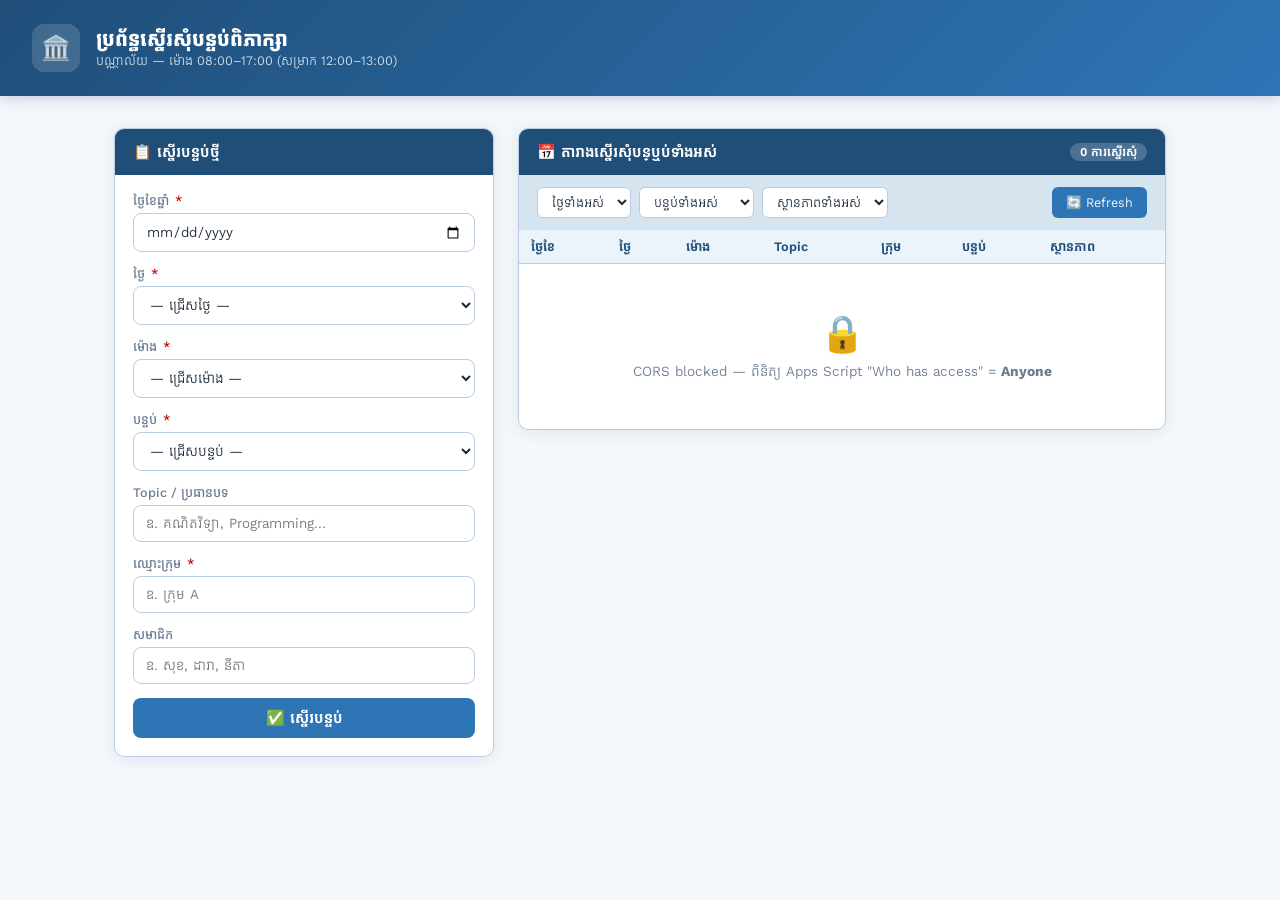
==== index.html @ 0c38d50a "Update again" ====
<!DOCTYPE html>
<html lang="km">
<head>
<meta charset="UTF-8">
<meta name="viewport" content="width=device-width, initial-scale=1.0">
<title>ប្រព័ន្ធកក់បន្ទប់ – បណ្ណាល័យ</title>
<style>
  @import url('https://fonts.googleapis.com/css2?family=Kantumruy+Pro:wght@300;400;500;600;700&display=swap');
  :root {
    --navy:#1F4E79;--blue:#2E75B6;--sky:#D6E4F0;--green:#1E6B3C;
    --green-bg:#D4EDDA;--amber:#7D5A00;--amber-bg:#FFF3CD;
    --red:#C00000;--red-bg:#FFCCCC;--white:#FFFFFF;--bg:#F4F7FB;
    --border:#B8CCE4;--text:#1a2a3a;--muted:#6b7c93;
    --radius:10px;--shadow:0 2px 16px rgba(31,78,121,0.10);
  }
  *{box-sizing:border-box;margin:0;padding:0;}
  body{font-family:'Kantumruy Pro',sans-serif;background:var(--bg);color:var(--text);min-height:100vh;}
  header{background:linear-gradient(135deg,var(--navy) 0%,var(--blue) 100%);color:white;padding:1.5rem 2rem;display:flex;align-items:center;gap:1rem;box-shadow:0 2px 12px rgba(31,78,121,0.25);}
  header .logo{width:48px;height:48px;background:rgba(255,255,255,0.15);border-radius:12px;display:flex;align-items:center;justify-content:center;font-size:24px;}
  header h1{font-size:20px;font-weight:700;}
  header p{font-size:13px;opacity:0.8;margin-top:2px;}
  main{max-width:1100px;margin:0 auto;padding:2rem 1.5rem;display:grid;grid-template-columns:380px 1fr;gap:1.5rem;align-items:start;}
  @media(max-width:800px){main{grid-template-columns:1fr;}}
  .card{background:white;border-radius:var(--radius);box-shadow:var(--shadow);border:1px solid var(--border);overflow:hidden;}
  .card-header{background:var(--navy);color:white;padding:14px 18px;font-size:15px;font-weight:600;display:flex;align-items:center;gap:8px;}
  .card-body{padding:18px;}
  .field{margin-bottom:14px;}
  .field label{display:block;font-size:13px;font-weight:500;color:var(--muted);margin-bottom:5px;}
  .field label span.req{color:var(--red);margin-left:2px;}
  .field select,.field input{width:100%;padding:9px 12px;border:1.5px solid var(--border);border-radius:8px;font-size:14px;font-family:'Kantumruy Pro',sans-serif;background:white;color:var(--text);transition:border-color .2s;outline:none;}
  .field select:focus,.field input:focus{border-color:var(--blue);}
  .btn{width:100%;padding:11px;border:none;border-radius:8px;font-size:15px;font-weight:600;font-family:'Kantumruy Pro',sans-serif;cursor:pointer;transition:opacity .2s,transform .1s;}
  .btn:active{transform:scale(.98);}
  .btn-primary{background:var(--blue);color:white;}
  .btn-primary:hover{opacity:.88;}
  .btn-primary:disabled{opacity:.5;cursor:not-allowed;}
  .alert{padding:11px 14px;border-radius:8px;font-size:13px;margin-top:12px;display:none;line-height:1.6;}
  .alert.show{display:block;}
  .alert-error{background:var(--red-bg);color:var(--red);border:1px solid #f5c6cb;}
  .alert-success{background:var(--green-bg);color:var(--green);border:1px solid #c3e6cb;}
  .alert-warning{background:var(--amber-bg);color:var(--amber);border:1px solid #ffeeba;}
  .table-header{display:flex;align-items:center;justify-content:space-between;padding:14px 18px;background:var(--navy);color:white;}
  .table-header h2{font-size:15px;font-weight:600;}
  .badge-count{background:rgba(255,255,255,0.2);border-radius:20px;padding:2px 10px;font-size:12px;font-weight:600;}
  .filter-bar{padding:12px 18px;background:var(--sky);display:flex;gap:8px;flex-wrap:wrap;}
  .filter-bar select,.filter-bar input{padding:6px 10px;border:1px solid var(--border);border-radius:6px;font-size:13px;font-family:'Kantumruy Pro',sans-serif;background:white;color:var(--text);}
  .btn-refresh{padding:6px 14px;background:var(--blue);color:white;border:none;border-radius:6px;font-size:13px;font-family:'Kantumruy Pro',sans-serif;cursor:pointer;margin-left:auto;}
  .btn-refresh:hover{opacity:.85;}
  .table-wrap{overflow-x:auto;}
  table{width:100%;border-collapse:collapse;font-size:13px;}
  th{background:#EBF3FB;color:var(--navy);font-weight:600;padding:9px 12px;text-align:left;border-bottom:1.5px solid var(--border);white-space:nowrap;}
  td{padding:9px 12px;border-bottom:1px solid #EEF4F9;color:var(--text);vertical-align:middle;}
  tr:last-child td{border-bottom:none;}
  tr:hover td{background:#F7FAFD;}
  .badge{display:inline-block;padding:3px 10px;border-radius:20px;font-size:12px;font-weight:600;white-space:nowrap;}
  .badge-booked{background:var(--green-bg);color:var(--green);}
  .badge-free{background:var(--amber-bg);color:var(--amber);}
  .room-chip{display:inline-block;background:var(--sky);color:var(--navy);border-radius:6px;padding:2px 8px;font-weight:600;font-size:12px;}
  .empty-state{text-align:center;padding:2.5rem 1rem;color:var(--muted);font-size:14px;}
  .empty-state .icon{font-size:36px;margin-bottom:8px;}
  .loader{display:inline-block;width:16px;height:16px;border:2px solid rgba(255,255,255,0.4);border-top-color:white;border-radius:50%;animation:spin .6s linear infinite;vertical-align:-3px;margin-right:6px;}
  @keyframes spin{to{transform:rotate(360deg);}}
</style>
</head>
<body>

<header>
  <div class="logo">🏛️</div>
  <div>
    <h1>ប្រព័ន្ធស្នើរសុំបន្ទប់ពិភាក្សា</h1>
    <p>បណ្ណាល័យ — ម៉ោង 08:00–17:00 (សម្រាក 12:00–13:00)</p>
  </div>
</header>

<main>
  <!-- Booking Form -->
  <div class="card">
    <div class="card-header">📋 ស្នើរបន្ទប់ថ្មី</div>
    <div class="card-body">
      <div class="field">
        <label>ថ្ងៃខែឆ្នាំ <span class="req">*</span></label>
        <input type="date" id="f-date">
      </div>
      <div class="field">
        <label>ថ្ងៃ <span class="req">*</span></label>
        <select id="f-day">
          <option value="">— ជ្រើសថ្ងៃ —</option>
          <option>ចន្ទ</option><option>អង្គារ</option><option>ពុធ</option>
          <option>ព្រហស្បតិ៍</option><option>សុក្រ</option><option>សៅរ៍</option>
        </select>
      </div>
      <div class="field">
        <label>ម៉ោង <span class="req">*</span></label>
        <select id="f-time">
          <option value="">— ជ្រើសម៉ោង —</option>
          <option>08:00–10:00</option><option>10:00–12:00</option>
          <option>13:00–15:00</option><option>15:00–17:00</option>
        </select>
      </div>
      <div class="field">
        <label>បន្ទប់ <span class="req">*</span></label>
        <select id="f-room">
          <option value="">— ជ្រើសបន្ទប់ —</option>
          <option>R-01 (6 នាក់)</option>
          <option>R-02 (8 នាក់)</option>
          <option>R-03 (10 នាក់)</option>
        </select>
      </div>
      <div class="field">
        <label>Topic / ប្រធានបទ</label>
        <input type="text" id="f-topic" placeholder="ឧ. គណិតវិទ្យា, Programming...">
      </div>
      <div class="field">
        <label>ឈ្មោះក្រុម <span class="req">*</span></label>
        <input type="text" id="f-group" placeholder="ឧ. ក្រុម A">
      </div>
      <div class="field">
        <label>សមាជិក</label>
        <input type="text" id="f-members" placeholder="ឧ. សុខ, ដារា, នីតា">
      </div>
      <button class="btn btn-primary" id="btn-submit" onclick="submitBooking()">✅ ស្នើរបន្ទប់</button>
      <div class="alert alert-error"   id="alert-err"></div>
      <div class="alert alert-success" id="alert-ok"></div>
      <div class="alert alert-warning" id="alert-warn"></div>
    </div>
  </div>

  <!-- Booking Table -->
  <div class="card">
    <div class="table-header">
      <h2>📅 តារាងស្នើរសុំបន្ឬប់ទាំងអស់</h2>
      <span class="badge-count" id="count-badge">0 ការស្នើរសុំ</span>
    </div>
    <div class="filter-bar">
      <select id="filter-day" onchange="applyFilter()">
        <option value="">ថ្ងៃទាំងអស់</option>
        <option>ចន្ទ</option><option>អង្គារ</option><option>ពុធ</option>
        <option>ព្រហស្បតិ៍</option><option>សុក្រ</option><option>សៅរ៍</option>
      </select>
      <select id="filter-room" onchange="applyFilter()">
        <option value="">បន្ទប់ទាំងអស់</option>
        <option>R-01 (6 នាក់)</option>
        <option>R-02 (8 នាក់)</option>
      </select>
      <select id="filter-status" onchange="applyFilter()">
        <option value="">ស្ថានភាពទាំងអស់</option>
        <option>ស្នើរសុំបន្ទប់ហើយ</option><option>ទំនេរ</option>
      </select>
      <button class="btn-refresh" onclick="loadBookings()">🔄 Refresh</button>
    </div>
    <div class="table-wrap">
      <table>
        <thead>
          <tr>
            <th>ថ្ងៃខែ</th><th>ថ្ងៃ</th><th>ម៉ោង</th>
            <th>Topic</th><th>ក្រុម</th><th>បន្ទប់</th><th>ស្ថានភាព</th>
          </tr>
        </thead>
        <tbody id="tbl-body">
          <tr><td colspan="7"><div class="empty-state"><div class="icon">⏳</div><div>កំពុង load...</div></div></td></tr>
        </tbody>
      </table>
    </div>
  </div>
</main>

<script>
var SCRIPT_URL = 'https://script.google.com/macros/s/AKfycbzOB6Q80eh7KABULQkiF4TGXWD-tvDrTvNHUpwIGBp0Jd0R6yxKSoYx-PS1yWmcgbPE/exec';

window.addEventListener('DOMContentLoaded', function() {
  document.getElementById('f-date').addEventListener('change', function() {
    var days = ['អាទិត្យ','ចន្ទ','អង្គារ','ពុធ','ព្រហស្បតិ៍','សុក្រ','សៅរ៍'];
    var d = new Date(this.value);
    var dayName = days[d.getDay()];
    var sel = document.getElementById('f-day');
    for (var i = 0; i < sel.options.length; i++) {
      if (sel.options[i].text === dayName) { sel.value = dayName; break; }
    }
  });
  loadBookings();
});

function showAlert(type, msg) {
  ['err','ok','warn'].forEach(function(t) {
    var el = document.getElementById('alert-'+t);
    el.classList.remove('show'); el.innerHTML = '';
  });
  var el = document.getElementById('alert-'+type);
  el.innerHTML = msg; el.classList.add('show');
  setTimeout(function(){ el.classList.remove('show'); }, 6000);
}

function submitBooking() {
  var dateVal    = document.getElementById('f-date').value;
  var dayVal     = document.getElementById('f-day').value;
  var timeVal    = document.getElementById('f-time').value;
  var roomVal    = document.getElementById('f-room').value;
  var topicVal   = document.getElementById('f-topic').value.trim();
  var groupVal   = document.getElementById('f-group').value.trim();
  var membersVal = document.getElementById('f-members').value.trim();

  if (!dateVal || !dayVal || !timeVal || !roomVal || !groupVal) {
    showAlert('err','⚠️ សូមបំពេញព័ត៌មានចាំបាច់: ថ្ងៃខែ, ថ្ងៃ, ម៉ោង, បន្ទប់, ឈ្មោះក្រុម');
    return;
  }

  var d = new Date(dateVal);
  var formatted = ('0'+d.getDate()).slice(-2)+'/'+('0'+(d.getMonth()+1)).slice(-2)+'/'+d.getFullYear();

  var btn = document.getElementById('btn-submit');
  btn.disabled = true;
  btn.innerHTML = '<span class="loader"></span>កំពុងកក់...';

  var payload = {
    date: formatted, day: dayVal, time: timeVal,
    topic: topicVal||'—', group: groupVal,
    members: membersVal||'—', room: roomVal
  };

  fetch(SCRIPT_URL, {
    method: 'POST', mode: 'no-cors',
    headers: {'Content-Type':'application/json'},
    body: JSON.stringify(payload)
  })
  .then(function() {
    showAlert('ok','✅ <strong>កក់បានជោគជ័យ!</strong> បន្ទប់ '+roomVal+' ថ្ងៃ'+dayVal+' ម៉ោង'+timeVal+' ('+formatted+')');
    clearForm();
    setTimeout(loadBookings, 1500);
  })
  .catch(function(err) {
    showAlert('err','❌ Error: '+err.message);
  })
  .finally(function() {
    btn.disabled = false;
    btn.innerHTML = '✅ កក់បន្ទប់';
  });
}

function clearForm() {
  ['f-date','f-day','f-time','f-room','f-topic','f-group','f-members'].forEach(function(id){
    document.getElementById(id).value = '';
  });
}

var allBookings = [];

function loadBookings() {
  var btn = document.querySelector('.btn-refresh');
  btn.textContent = '⏳'; btn.disabled = true;

  fetch(SCRIPT_URL + '?action=get')
  .then(function(r){ return r.json(); })
  .then(function(data){
    allBookings = Array.isArray(data) ? data : [];
    applyFilter();
  })
  .catch(function(){
    document.getElementById('tbl-body').innerHTML =
      '<tr><td colspan="7"><div class="empty-state"><div class="icon">🔒</div>' +
      '<div>CORS blocked — ពិនិត្យ Apps Script "Who has access" = <strong>Anyone</strong></div></div></td></tr>';
  })
  .finally(function(){
    btn.textContent = '🔄 Refresh'; btn.disabled = false;
  });
}

function applyFilter() {
  var fd = document.getElementById('filter-day').value;
  var fr = document.getElementById('filter-room').value;
  var fs = document.getElementById('filter-status').value;
  var filtered = allBookings.filter(function(b){
    return (!fd||b.day===fd)&&(!fr||b.room===fr)&&(!fs||b.status===fs);
  });
  renderTable(filtered);
  document.getElementById('count-badge').textContent = filtered.length+' ការស្នើរ';
}

function renderTable(rows) {
  var tb = document.getElementById('tbl-body');
  if (!rows||rows.length===0) {
    tb.innerHTML='<tr><td colspan="7"><div class="empty-state"><div class="icon">📭</div><div>មិនទាន់មានការស្នើរ</div></div></td></tr>';
    return;
  }
  tb.innerHTML = rows.map(function(b){
    var badge = b.status==='ស្នើរហើយ'
      ? '<span class="badge badge-booked">✅ ស្នើរហើយ</span>'
      : '<span class="badge badge-free">🟡 ទំនេរ</span>';
    var dateStr = b.date ? (b.date.toString().includes('T') ? new Date(b.date).toLocaleDateString('km-KH') : b.date) : '—';
    return '<tr>'
      +'<td>'+dateStr+'</td>'
      +'<td><strong>'+(b.day||'—')+'</strong></td>'
      +'<td>'+(b.time||'—')+'</td>'
      +'<td>'+(b.topic||'—')+'</td>'
      +'<td>'+(b.group||'—')+'</td>'
      +'<td><span class="room-chip">'+(b.room||'—')+'</span></td>'
      +'<td>'+badge+'</td>'
      +'</tr>';
  }).join('');
}
</script>
</body>
</html>
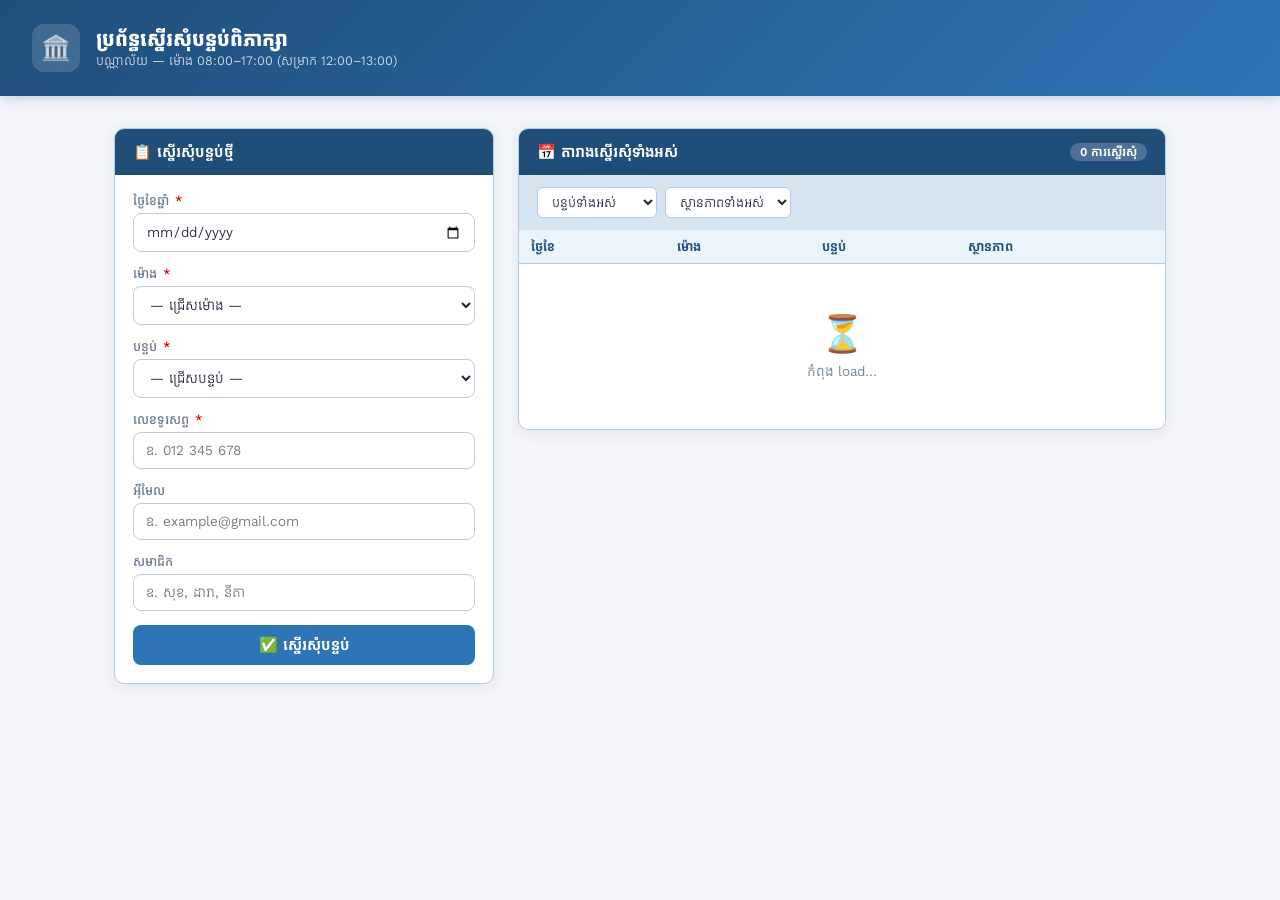
==== commit 2d9b748a: "Update code again" ====
--- a/index.html
+++ b/index.html
@@ -3,64 +3,8 @@
 <head>
 <meta charset="UTF-8">
 <meta name="viewport" content="width=device-width, initial-scale=1.0">
-<title>ប្រព័ន្ធកក់បន្ទប់ – បណ្ណាល័យ</title>
-<style>
-  @import url('https://fonts.googleapis.com/css2?family=Kantumruy+Pro:wght@300;400;500;600;700&display=swap');
-  :root {
-    --navy:#1F4E79;--blue:#2E75B6;--sky:#D6E4F0;--green:#1E6B3C;
-    --green-bg:#D4EDDA;--amber:#7D5A00;--amber-bg:#FFF3CD;
-    --red:#C00000;--red-bg:#FFCCCC;--white:#FFFFFF;--bg:#F4F7FB;
-    --border:#B8CCE4;--text:#1a2a3a;--muted:#6b7c93;
-    --radius:10px;--shadow:0 2px 16px rgba(31,78,121,0.10);
-  }
-  *{box-sizing:border-box;margin:0;padding:0;}
-  body{font-family:'Kantumruy Pro',sans-serif;background:var(--bg);color:var(--text);min-height:100vh;}
-  header{background:linear-gradient(135deg,var(--navy) 0%,var(--blue) 100%);color:white;padding:1.5rem 2rem;display:flex;align-items:center;gap:1rem;box-shadow:0 2px 12px rgba(31,78,121,0.25);}
-  header .logo{width:48px;height:48px;background:rgba(255,255,255,0.15);border-radius:12px;display:flex;align-items:center;justify-content:center;font-size:24px;}
-  header h1{font-size:20px;font-weight:700;}
-  header p{font-size:13px;opacity:0.8;margin-top:2px;}
-  main{max-width:1100px;margin:0 auto;padding:2rem 1.5rem;display:grid;grid-template-columns:380px 1fr;gap:1.5rem;align-items:start;}
-  @media(max-width:800px){main{grid-template-columns:1fr;}}
-  .card{background:white;border-radius:var(--radius);box-shadow:var(--shadow);border:1px solid var(--border);overflow:hidden;}
-  .card-header{background:var(--navy);color:white;padding:14px 18px;font-size:15px;font-weight:600;display:flex;align-items:center;gap:8px;}
-  .card-body{padding:18px;}
-  .field{margin-bottom:14px;}
-  .field label{display:block;font-size:13px;font-weight:500;color:var(--muted);margin-bottom:5px;}
-  .field label span.req{color:var(--red);margin-left:2px;}
-  .field select,.field input{width:100%;padding:9px 12px;border:1.5px solid var(--border);border-radius:8px;font-size:14px;font-family:'Kantumruy Pro',sans-serif;background:white;color:var(--text);transition:border-color .2s;outline:none;}
-  .field select:focus,.field input:focus{border-color:var(--blue);}
-  .btn{width:100%;padding:11px;border:none;border-radius:8px;font-size:15px;font-weight:600;font-family:'Kantumruy Pro',sans-serif;cursor:pointer;transition:opacity .2s,transform .1s;}
-  .btn:active{transform:scale(.98);}
-  .btn-primary{background:var(--blue);color:white;}
-  .btn-primary:hover{opacity:.88;}
-  .btn-primary:disabled{opacity:.5;cursor:not-allowed;}
-  .alert{padding:11px 14px;border-radius:8px;font-size:13px;margin-top:12px;display:none;line-height:1.6;}
-  .alert.show{display:block;}
-  .alert-error{background:var(--red-bg);color:var(--red);border:1px solid #f5c6cb;}
-  .alert-success{background:var(--green-bg);color:var(--green);border:1px solid #c3e6cb;}
-  .alert-warning{background:var(--amber-bg);color:var(--amber);border:1px solid #ffeeba;}
-  .table-header{display:flex;align-items:center;justify-content:space-between;padding:14px 18px;background:var(--navy);color:white;}
-  .table-header h2{font-size:15px;font-weight:600;}
-  .badge-count{background:rgba(255,255,255,0.2);border-radius:20px;padding:2px 10px;font-size:12px;font-weight:600;}
-  .filter-bar{padding:12px 18px;background:var(--sky);display:flex;gap:8px;flex-wrap:wrap;}
-  .filter-bar select,.filter-bar input{padding:6px 10px;border:1px solid var(--border);border-radius:6px;font-size:13px;font-family:'Kantumruy Pro',sans-serif;background:white;color:var(--text);}
-  .btn-refresh{padding:6px 14px;background:var(--blue);color:white;border:none;border-radius:6px;font-size:13px;font-family:'Kantumruy Pro',sans-serif;cursor:pointer;margin-left:auto;}
-  .btn-refresh:hover{opacity:.85;}
-  .table-wrap{overflow-x:auto;}
-  table{width:100%;border-collapse:collapse;font-size:13px;}
-  th{background:#EBF3FB;color:var(--navy);font-weight:600;padding:9px 12px;text-align:left;border-bottom:1.5px solid var(--border);white-space:nowrap;}
-  td{padding:9px 12px;border-bottom:1px solid #EEF4F9;color:var(--text);vertical-align:middle;}
-  tr:last-child td{border-bottom:none;}
-  tr:hover td{background:#F7FAFD;}
-  .badge{display:inline-block;padding:3px 10px;border-radius:20px;font-size:12px;font-weight:600;white-space:nowrap;}
-  .badge-booked{background:var(--green-bg);color:var(--green);}
-  .badge-free{background:var(--amber-bg);color:var(--amber);}
-  .room-chip{display:inline-block;background:var(--sky);color:var(--navy);border-radius:6px;padding:2px 8px;font-weight:600;font-size:12px;}
-  .empty-state{text-align:center;padding:2.5rem 1rem;color:var(--muted);font-size:14px;}
-  .empty-state .icon{font-size:36px;margin-bottom:8px;}
-  .loader{display:inline-block;width:16px;height:16px;border:2px solid rgba(255,255,255,0.4);border-top-color:white;border-radius:50%;animation:spin .6s linear infinite;vertical-align:-3px;margin-right:6px;}
-  @keyframes spin{to{transform:rotate(360deg);}}
-</style>
+<title>ប្រព័ន្ធស្នើរសុំបន្ទប់ – បណ្ណាល័យ</title>
+<link rel="stylesheet" href="style.css">
 </head>
 <body>
 
@@ -75,20 +19,13 @@
 <main>
   <!-- Booking Form -->
   <div class="card">
-    <div class="card-header">📋 ស្នើរបន្ទប់ថ្មី</div>
+    <div class="card-header">📋 ស្នើរសុំបន្ទប់ថ្មី</div>
     <div class="card-body">
       <div class="field">
         <label>ថ្ងៃខែឆ្នាំ <span class="req">*</span></label>
         <input type="date" id="f-date">
       </div>
-      <div class="field">
-        <label>ថ្ងៃ <span class="req">*</span></label>
-        <select id="f-day">
-          <option value="">— ជ្រើសថ្ងៃ —</option>
-          <option>ចន្ទ</option><option>អង្គារ</option><option>ពុធ</option>
-          <option>ព្រហស្បតិ៍</option><option>សុក្រ</option><option>សៅរ៍</option>
-        </select>
-      </div>
+      <input type="hidden" id="f-day">
       <div class="field">
         <label>ម៉ោង <span class="req">*</span></label>
         <select id="f-time">
@@ -106,19 +43,21 @@
           <option>R-03 (10 នាក់)</option>
         </select>
       </div>
+      <input type="hidden" id="f-topic">
+      <input type="hidden" id="f-group">
       <div class="field">
-        <label>Topic / ប្រធានបទ</label>
-        <input type="text" id="f-topic" placeholder="ឧ. គណិតវិទ្យា, Programming...">
+        <label>លេខទូរសព្ទ <span class="req">*</span></label>
+        <input type="tel" id="f-phone" placeholder="ឧ. 012 345 678">
       </div>
       <div class="field">
-        <label>ឈ្មោះក្រុម <span class="req">*</span></label>
-        <input type="text" id="f-group" placeholder="ឧ. ក្រុម A">
+        <label>អុីមែល</label>
+        <input type="email" id="f-email" placeholder="ឧ. example@gmail.com">
       </div>
       <div class="field">
         <label>សមាជិក</label>
         <input type="text" id="f-members" placeholder="ឧ. សុខ, ដារា, នីតា">
       </div>
-      <button class="btn btn-primary" id="btn-submit" onclick="submitBooking()">✅ ស្នើរបន្ទប់</button>
+      <button class="btn btn-primary" id="btn-submit" onclick="submitBooking()">✅ ស្នើរសុំបន្ទប់</button>
       <div class="alert alert-error"   id="alert-err"></div>
       <div class="alert alert-success" id="alert-ok"></div>
       <div class="alert alert-warning" id="alert-warn"></div>
@@ -128,175 +67,36 @@
   <!-- Booking Table -->
   <div class="card">
     <div class="table-header">
-      <h2>📅 តារាងស្នើរសុំបន្ឬប់ទាំងអស់</h2>
+      <h2>📅 តារាងស្នើរសុំទាំងអស់</h2>
       <span class="badge-count" id="count-badge">0 ការស្នើរសុំ</span>
     </div>
     <div class="filter-bar">
-      <select id="filter-day" onchange="applyFilter()">
-        <option value="">ថ្ងៃទាំងអស់</option>
-        <option>ចន្ទ</option><option>អង្គារ</option><option>ពុធ</option>
-        <option>ព្រហស្បតិ៍</option><option>សុក្រ</option><option>សៅរ៍</option>
-      </select>
       <select id="filter-room" onchange="applyFilter()">
         <option value="">បន្ទប់ទាំងអស់</option>
         <option>R-01 (6 នាក់)</option>
         <option>R-02 (8 នាក់)</option>
+        <option>R-03 (10 នាក់)</option>
       </select>
       <select id="filter-status" onchange="applyFilter()">
         <option value="">ស្ថានភាពទាំងអស់</option>
-        <option>ស្នើរសុំបន្ទប់ហើយ</option><option>ទំនេរ</option>
+        <option>កក់ហើយ</option><option>ទំនេរ</option>
       </select>
-      <button class="btn-refresh" onclick="loadBookings()">🔄 Refresh</button>
     </div>
     <div class="table-wrap">
       <table>
         <thead>
           <tr>
-            <th>ថ្ងៃខែ</th><th>ថ្ងៃ</th><th>ម៉ោង</th>
-            <th>Topic</th><th>ក្រុម</th><th>បន្ទប់</th><th>ស្ថានភាព</th>
+            <th>ថ្ងៃខែ</th><th>ម៉ោង</th><th>បន្ទប់</th><th>ស្ថានភាព</th>
           </tr>
         </thead>
         <tbody id="tbl-body">
-          <tr><td colspan="7"><div class="empty-state"><div class="icon">⏳</div><div>កំពុង load...</div></div></td></tr>
+          <tr><td colspan="4"><div class="empty-state"><div class="icon">⏳</div><div>កំពុង load...</div></div></td></tr>
         </tbody>
       </table>
     </div>
   </div>
 </main>
 
-<script>
-var SCRIPT_URL = 'https://script.google.com/macros/s/AKfycbzOB6Q80eh7KABULQkiF4TGXWD-tvDrTvNHUpwIGBp0Jd0R6yxKSoYx-PS1yWmcgbPE/exec';
-
-window.addEventListener('DOMContentLoaded', function() {
-  document.getElementById('f-date').addEventListener('change', function() {
-    var days = ['អាទិត្យ','ចន្ទ','អង្គារ','ពុធ','ព្រហស្បតិ៍','សុក្រ','សៅរ៍'];
-    var d = new Date(this.value);
-    var dayName = days[d.getDay()];
-    var sel = document.getElementById('f-day');
-    for (var i = 0; i < sel.options.length; i++) {
-      if (sel.options[i].text === dayName) { sel.value = dayName; break; }
-    }
-  });
-  loadBookings();
-});
-
-function showAlert(type, msg) {
-  ['err','ok','warn'].forEach(function(t) {
-    var el = document.getElementById('alert-'+t);
-    el.classList.remove('show'); el.innerHTML = '';
-  });
-  var el = document.getElementById('alert-'+type);
-  el.innerHTML = msg; el.classList.add('show');
-  setTimeout(function(){ el.classList.remove('show'); }, 6000);
-}
-
-function submitBooking() {
-  var dateVal    = document.getElementById('f-date').value;
-  var dayVal     = document.getElementById('f-day').value;
-  var timeVal    = document.getElementById('f-time').value;
-  var roomVal    = document.getElementById('f-room').value;
-  var topicVal   = document.getElementById('f-topic').value.trim();
-  var groupVal   = document.getElementById('f-group').value.trim();
-  var membersVal = document.getElementById('f-members').value.trim();
-
-  if (!dateVal || !dayVal || !timeVal || !roomVal || !groupVal) {
-    showAlert('err','⚠️ សូមបំពេញព័ត៌មានចាំបាច់: ថ្ងៃខែ, ថ្ងៃ, ម៉ោង, បន្ទប់, ឈ្មោះក្រុម');
-    return;
-  }
-
-  var d = new Date(dateVal);
-  var formatted = ('0'+d.getDate()).slice(-2)+'/'+('0'+(d.getMonth()+1)).slice(-2)+'/'+d.getFullYear();
-
-  var btn = document.getElementById('btn-submit');
-  btn.disabled = true;
-  btn.innerHTML = '<span class="loader"></span>កំពុងកក់...';
-
-  var payload = {
-    date: formatted, day: dayVal, time: timeVal,
-    topic: topicVal||'—', group: groupVal,
-    members: membersVal||'—', room: roomVal
-  };
-
-  fetch(SCRIPT_URL, {
-    method: 'POST', mode: 'no-cors',
-    headers: {'Content-Type':'application/json'},
-    body: JSON.stringify(payload)
-  })
-  .then(function() {
-    showAlert('ok','✅ <strong>កក់បានជោគជ័យ!</strong> បន្ទប់ '+roomVal+' ថ្ងៃ'+dayVal+' ម៉ោង'+timeVal+' ('+formatted+')');
-    clearForm();
-    setTimeout(loadBookings, 1500);
-  })
-  .catch(function(err) {
-    showAlert('err','❌ Error: '+err.message);
-  })
-  .finally(function() {
-    btn.disabled = false;
-    btn.innerHTML = '✅ កក់បន្ទប់';
-  });
-}
-
-function clearForm() {
-  ['f-date','f-day','f-time','f-room','f-topic','f-group','f-members'].forEach(function(id){
-    document.getElementById(id).value = '';
-  });
-}
-
-var allBookings = [];
-
-function loadBookings() {
-  var btn = document.querySelector('.btn-refresh');
-  btn.textContent = '⏳'; btn.disabled = true;
-
-  fetch(SCRIPT_URL + '?action=get')
-  .then(function(r){ return r.json(); })
-  .then(function(data){
-    allBookings = Array.isArray(data) ? data : [];
-    applyFilter();
-  })
-  .catch(function(){
-    document.getElementById('tbl-body').innerHTML =
-      '<tr><td colspan="7"><div class="empty-state"><div class="icon">🔒</div>' +
-      '<div>CORS blocked — ពិនិត្យ Apps Script "Who has access" = <strong>Anyone</strong></div></div></td></tr>';
-  })
-  .finally(function(){
-    btn.textContent = '🔄 Refresh'; btn.disabled = false;
-  });
-}
-
-function applyFilter() {
-  var fd = document.getElementById('filter-day').value;
-  var fr = document.getElementById('filter-room').value;
-  var fs = document.getElementById('filter-status').value;
-  var filtered = allBookings.filter(function(b){
-    return (!fd||b.day===fd)&&(!fr||b.room===fr)&&(!fs||b.status===fs);
-  });
-  renderTable(filtered);
-  document.getElementById('count-badge').textContent = filtered.length+' ការស្នើរ';
-}
-
-function renderTable(rows) {
-  var tb = document.getElementById('tbl-body');
-  if (!rows||rows.length===0) {
-    tb.innerHTML='<tr><td colspan="7"><div class="empty-state"><div class="icon">📭</div><div>មិនទាន់មានការស្នើរ</div></div></td></tr>';
-    return;
-  }
-  tb.innerHTML = rows.map(function(b){
-    var badge = b.status==='ស្នើរហើយ'
-      ? '<span class="badge badge-booked">✅ ស្នើរហើយ</span>'
-      : '<span class="badge badge-free">🟡 ទំនេរ</span>';
-    var dateStr = b.date ? (b.date.toString().includes('T') ? new Date(b.date).toLocaleDateString('km-KH') : b.date) : '—';
-    return '<tr>'
-      +'<td>'+dateStr+'</td>'
-      +'<td><strong>'+(b.day||'—')+'</strong></td>'
-      +'<td>'+(b.time||'—')+'</td>'
-      +'<td>'+(b.topic||'—')+'</td>'
-      +'<td>'+(b.group||'—')+'</td>'
-      +'<td><span class="room-chip">'+(b.room||'—')+'</span></td>'
-      +'<td>'+badge+'</td>'
-      +'</tr>';
-  }).join('');
-}
-</script>
+<script src="script.js"></script>
 </body>
 </html>
--- a/style.css
+++ b/style.css
@@ -0,0 +1,54 @@
+@import url('https://fonts.googleapis.com/css2?family=Kantumruy+Pro:wght@300;400;500;600;700&display=swap');
+
+:root {
+  --navy:#1F4E79;--blue:#2E75B6;--sky:#D6E4F0;--green:#1E6B3C;
+  --green-bg:#D4EDDA;--amber:#7D5A00;--amber-bg:#FFF3CD;
+  --red:#C00000;--red-bg:#FFCCCC;--white:#FFFFFF;--bg:#F4F7FB;
+  --border:#B8CCE4;--text:#1a2a3a;--muted:#6b7c93;
+  --radius:10px;--shadow:0 2px 16px rgba(31,78,121,0.10);
+}
+*{box-sizing:border-box;margin:0;padding:0;}
+body{font-family:'Kantumruy Pro',sans-serif;background:var(--bg);color:var(--text);min-height:100vh;}
+header{background:linear-gradient(135deg,var(--navy) 0%,var(--blue) 100%);color:white;padding:1.5rem 2rem;display:flex;align-items:center;gap:1rem;box-shadow:0 2px 12px rgba(31,78,121,0.25);}
+header .logo{width:48px;height:48px;background:rgba(255,255,255,0.15);border-radius:12px;display:flex;align-items:center;justify-content:center;font-size:24px;}
+header h1{font-size:20px;font-weight:700;}
+header p{font-size:13px;opacity:0.8;margin-top:2px;}
+main{max-width:1100px;margin:0 auto;padding:2rem 1.5rem;display:grid;grid-template-columns:380px 1fr;gap:1.5rem;align-items:start;}
+@media(max-width:800px){main{grid-template-columns:1fr;}}
+.card{background:white;border-radius:var(--radius);box-shadow:var(--shadow);border:1px solid var(--border);overflow:hidden;}
+.card-header{background:var(--navy);color:white;padding:14px 18px;font-size:15px;font-weight:600;display:flex;align-items:center;gap:8px;}
+.card-body{padding:18px;}
+.field{margin-bottom:14px;}
+.field label{display:block;font-size:13px;font-weight:500;color:var(--muted);margin-bottom:5px;}
+.field label span.req{color:var(--red);margin-left:2px;}
+.field select,.field input{width:100%;padding:9px 12px;border:1.5px solid var(--border);border-radius:8px;font-size:14px;font-family:'Kantumruy Pro',sans-serif;background:white;color:var(--text);transition:border-color .2s;outline:none;}
+.field select:focus,.field input:focus{border-color:var(--blue);}
+.btn{width:100%;padding:11px;border:none;border-radius:8px;font-size:15px;font-weight:600;font-family:'Kantumruy Pro',sans-serif;cursor:pointer;transition:opacity .2s,transform .1s;}
+.btn:active{transform:scale(.98);}
+.btn-primary{background:var(--blue);color:white;}
+.btn-primary:hover{opacity:.88;}
+.btn-primary:disabled{opacity:.5;cursor:not-allowed;}
+.alert{padding:11px 14px;border-radius:8px;font-size:13px;margin-top:12px;display:none;line-height:1.6;}
+.alert.show{display:block;}
+.alert-error{background:var(--red-bg);color:var(--red);border:1px solid #f5c6cb;}
+.alert-success{background:var(--green-bg);color:var(--green);border:1px solid #c3e6cb;}
+.alert-warning{background:var(--amber-bg);color:var(--amber);border:1px solid #ffeeba;}
+.table-header{display:flex;align-items:center;justify-content:space-between;padding:14px 18px;background:var(--navy);color:white;}
+.table-header h2{font-size:15px;font-weight:600;}
+.badge-count{background:rgba(255,255,255,0.2);border-radius:20px;padding:2px 10px;font-size:12px;font-weight:600;}
+.filter-bar{padding:12px 18px;background:var(--sky);display:flex;gap:8px;flex-wrap:wrap;}
+.filter-bar select,.filter-bar input{padding:6px 10px;border:1px solid var(--border);border-radius:6px;font-size:13px;font-family:'Kantumruy Pro',sans-serif;background:white;color:var(--text);}
+.table-wrap{overflow-x:auto;}
+table{width:100%;border-collapse:collapse;font-size:13px;}
+th{background:#EBF3FB;color:var(--navy);font-weight:600;padding:9px 12px;text-align:left;border-bottom:1.5px solid var(--border);white-space:nowrap;}
+td{padding:9px 12px;border-bottom:1px solid #EEF4F9;color:var(--text);vertical-align:middle;}
+tr:last-child td{border-bottom:none;}
+tr:hover td{background:#F7FAFD;}
+.badge{display:inline-block;padding:3px 10px;border-radius:20px;font-size:12px;font-weight:600;white-space:nowrap;}
+.badge-booked{background:var(--green-bg);color:var(--green);}
+.badge-free{background:var(--amber-bg);color:var(--amber);}
+.room-chip{display:inline-block;background:var(--sky);color:var(--navy);border-radius:6px;padding:2px 8px;font-weight:600;font-size:12px;}
+.empty-state{text-align:center;padding:2.5rem 1rem;color:var(--muted);font-size:14px;}
+.empty-state .icon{font-size:36px;margin-bottom:8px;}
+.loader{display:inline-block;width:16px;height:16px;border:2px solid rgba(255,255,255,0.4);border-top-color:white;border-radius:50%;animation:spin .6s linear infinite;vertical-align:-3px;margin-right:6px;}
+@keyframes spin{to{transform:rotate(360deg);}}
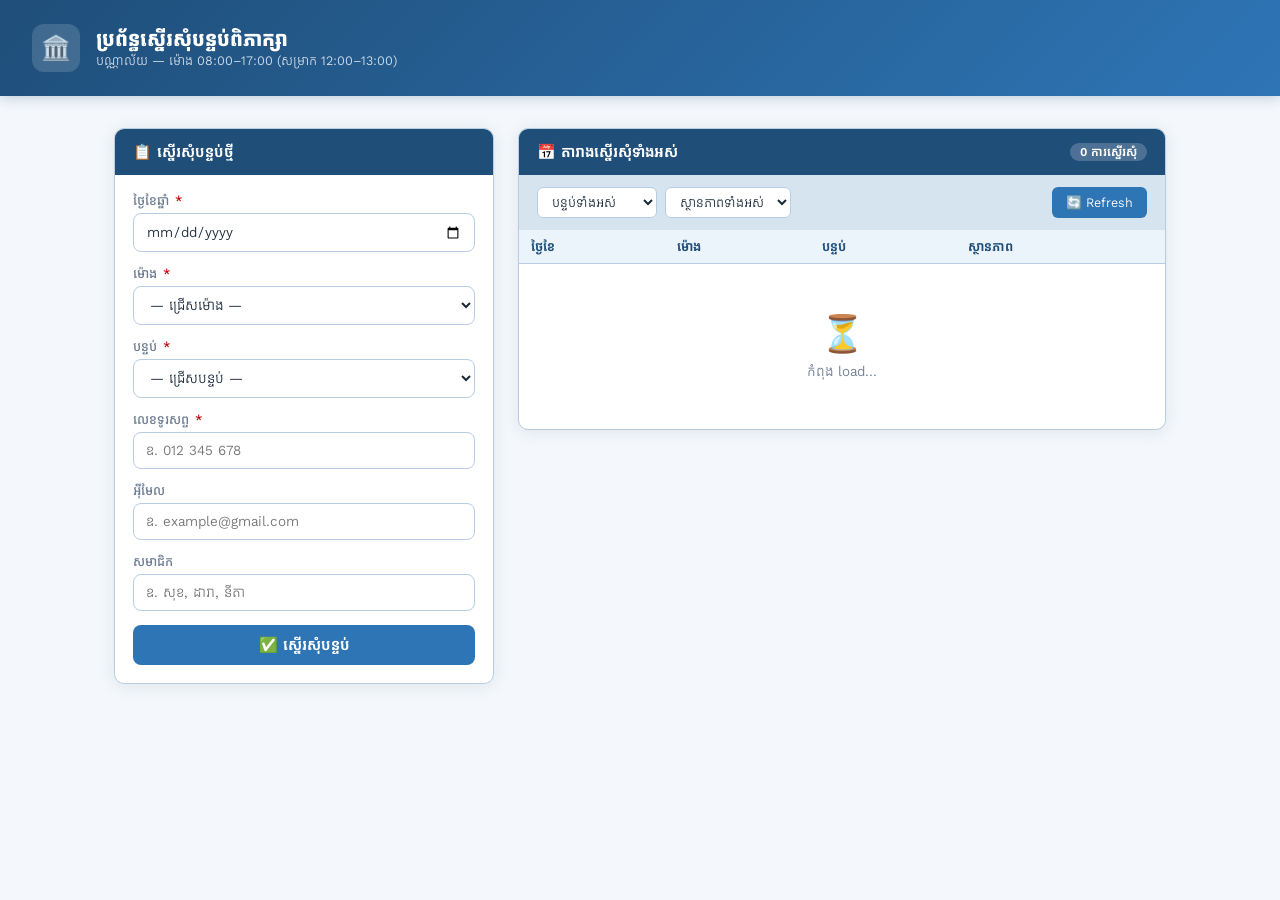
==== commit 2c2e1401: "Update 4" ====
--- a/index.html
+++ b/index.html
@@ -81,6 +81,7 @@
         <option value="">ស្ថានភាពទាំងអស់</option>
         <option>កក់ហើយ</option><option>ទំនេរ</option>
       </select>
+      <button class="btn-refresh" onclick="loadBookings()">🔄 Refresh</button>
     </div>
     <div class="table-wrap">
       <table>
@@ -99,4 +100,4 @@
 
 <script src="script.js"></script>
 </body>
-</html>
+</html>
--- a/style.css
+++ b/style.css
@@ -38,6 +38,8 @@
 .badge-count{background:rgba(255,255,255,0.2);border-radius:20px;padding:2px 10px;font-size:12px;font-weight:600;}
 .filter-bar{padding:12px 18px;background:var(--sky);display:flex;gap:8px;flex-wrap:wrap;}
 .filter-bar select,.filter-bar input{padding:6px 10px;border:1px solid var(--border);border-radius:6px;font-size:13px;font-family:'Kantumruy Pro',sans-serif;background:white;color:var(--text);}
+.btn-refresh{padding:6px 14px;background:var(--blue);color:white;border:none;border-radius:6px;font-size:13px;font-family:'Kantumruy Pro',sans-serif;cursor:pointer;margin-left:auto;}
+.btn-refresh:hover{opacity:.85;}
 .table-wrap{overflow-x:auto;}
 table{width:100%;border-collapse:collapse;font-size:13px;}
 th{background:#EBF3FB;color:var(--navy);font-weight:600;padding:9px 12px;text-align:left;border-bottom:1.5px solid var(--border);white-space:nowrap;}
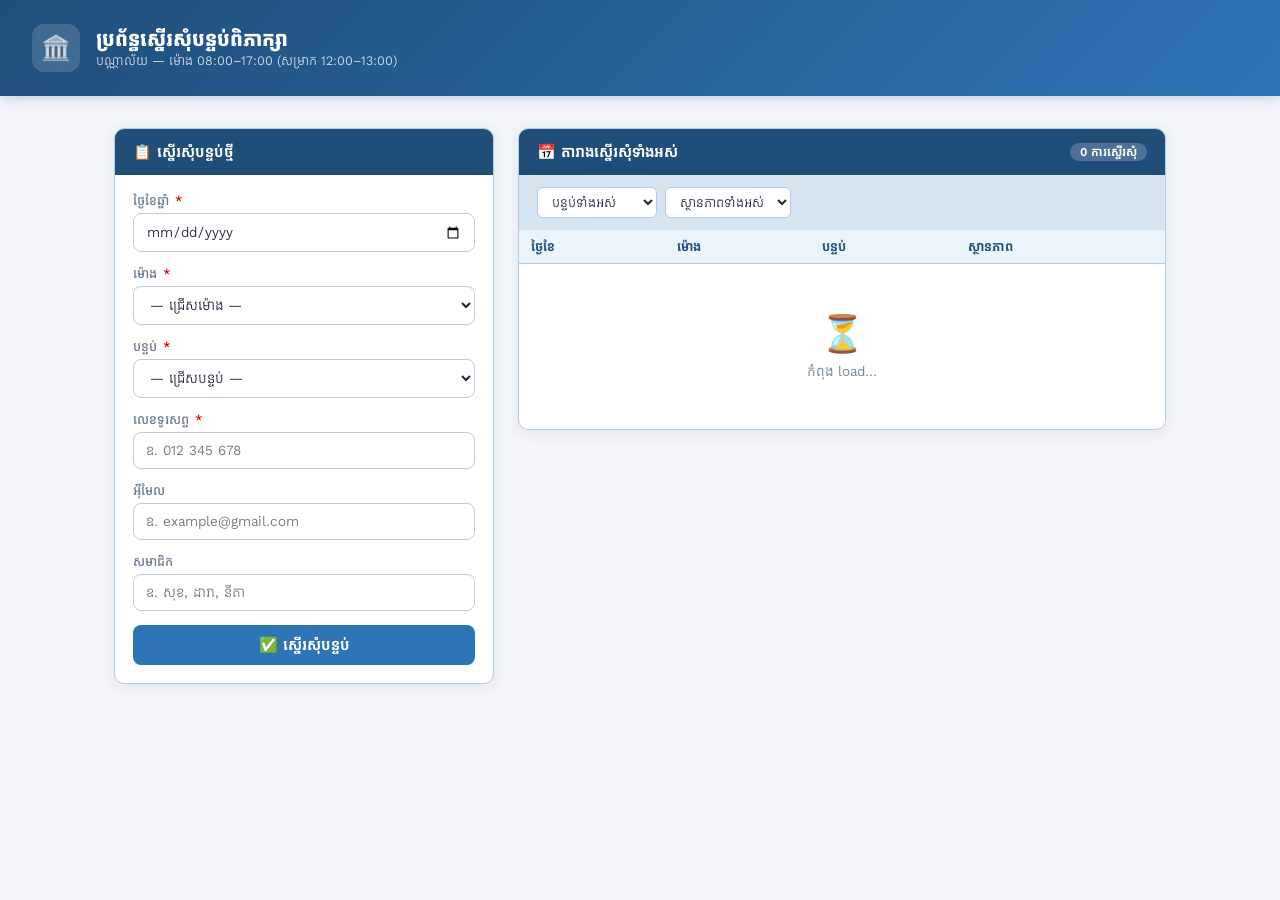
==== commit a95d11c1: "Update index.html" ====
--- a/index.html
+++ b/index.html
@@ -81,7 +81,6 @@
         <option value="">ស្ថានភាពទាំងអស់</option>
         <option>កក់ហើយ</option><option>ទំនេរ</option>
       </select>
-      <button class="btn-refresh" onclick="loadBookings()">🔄 Refresh</button>
     </div>
     <div class="table-wrap">
       <table>
@@ -100,4 +99,4 @@
 
 <script src="script.js"></script>
 </body>
-</html>+</html>
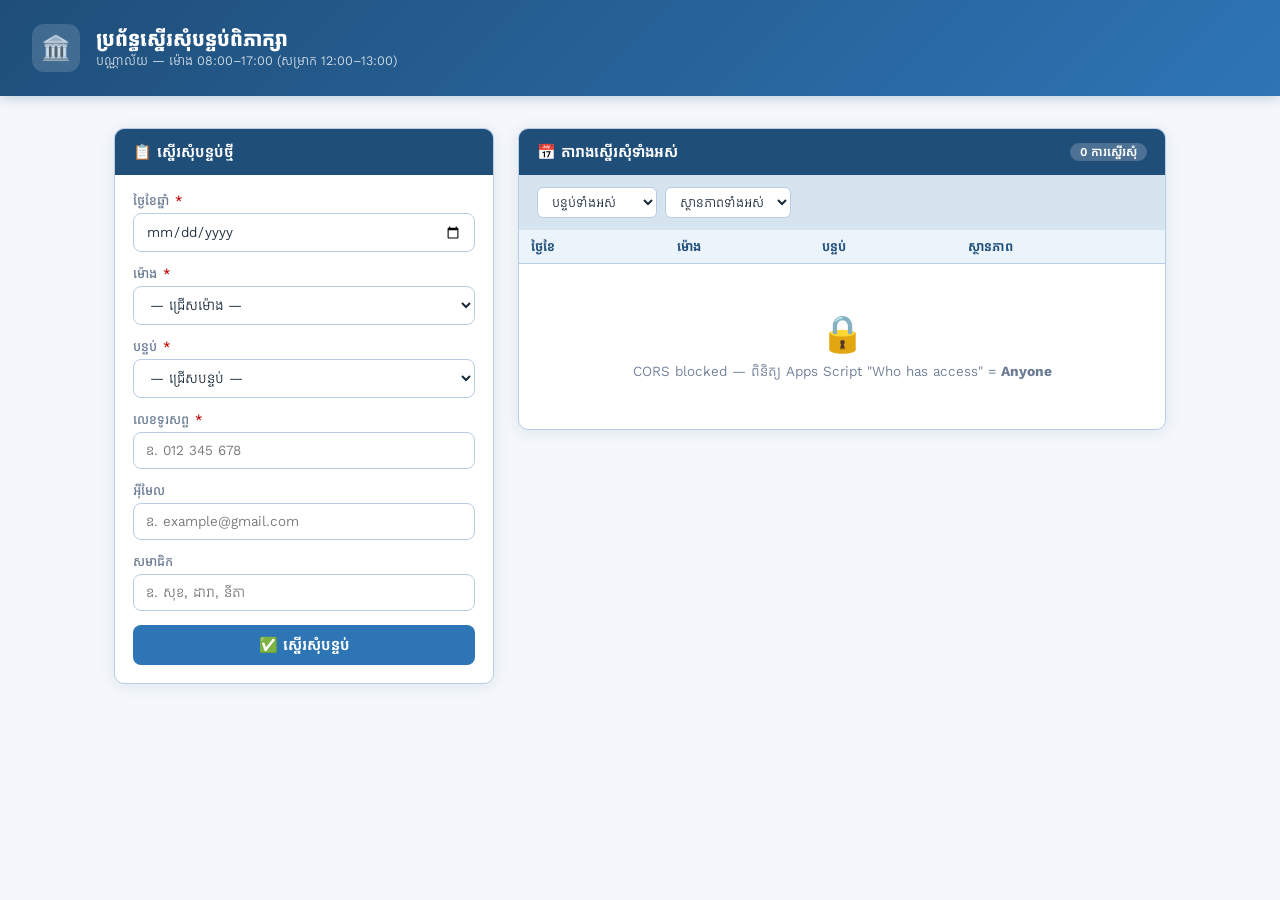
==== commit 6c7490bd: "New Deployment" ====
--- a/index.html
+++ b/index.html
@@ -79,7 +79,9 @@
       </select>
       <select id="filter-status" onchange="applyFilter()">
         <option value="">ស្ថានភាពទាំងអស់</option>
-        <option>កក់ហើយ</option><option>ទំនេរ</option>
+        <option>Pending</option>
+        <option>Approved</option>
+        <option>Rejected</option>
       </select>
     </div>
     <div class="table-wrap">
--- a/style.css
+++ b/style.css
@@ -38,8 +38,6 @@
 .badge-count{background:rgba(255,255,255,0.2);border-radius:20px;padding:2px 10px;font-size:12px;font-weight:600;}
 .filter-bar{padding:12px 18px;background:var(--sky);display:flex;gap:8px;flex-wrap:wrap;}
 .filter-bar select,.filter-bar input{padding:6px 10px;border:1px solid var(--border);border-radius:6px;font-size:13px;font-family:'Kantumruy Pro',sans-serif;background:white;color:var(--text);}
-.btn-refresh{padding:6px 14px;background:var(--blue);color:white;border:none;border-radius:6px;font-size:13px;font-family:'Kantumruy Pro',sans-serif;cursor:pointer;margin-left:auto;}
-.btn-refresh:hover{opacity:.85;}
 .table-wrap{overflow-x:auto;}
 table{width:100%;border-collapse:collapse;font-size:13px;}
 th{background:#EBF3FB;color:var(--navy);font-weight:600;padding:9px 12px;text-align:left;border-bottom:1.5px solid var(--border);white-space:nowrap;}
@@ -49,8 +47,10 @@
 .badge{display:inline-block;padding:3px 10px;border-radius:20px;font-size:12px;font-weight:600;white-space:nowrap;}
 .badge-booked{background:var(--green-bg);color:var(--green);}
 .badge-free{background:var(--amber-bg);color:var(--amber);}
+.badge-rejected { background: #FFCCCC; color: #C00000; }
+.badge-pending  { background: #FFF3CD; color: #7D5A00; }
 .room-chip{display:inline-block;background:var(--sky);color:var(--navy);border-radius:6px;padding:2px 8px;font-weight:600;font-size:12px;}
 .empty-state{text-align:center;padding:2.5rem 1rem;color:var(--muted);font-size:14px;}
 .empty-state .icon{font-size:36px;margin-bottom:8px;}
 .loader{display:inline-block;width:16px;height:16px;border:2px solid rgba(255,255,255,0.4);border-top-color:white;border-radius:50%;animation:spin .6s linear infinite;vertical-align:-3px;margin-right:6px;}
-@keyframes spin{to{transform:rotate(360deg);}}+@keyframes spin{to{transform:rotate(360deg);}}
